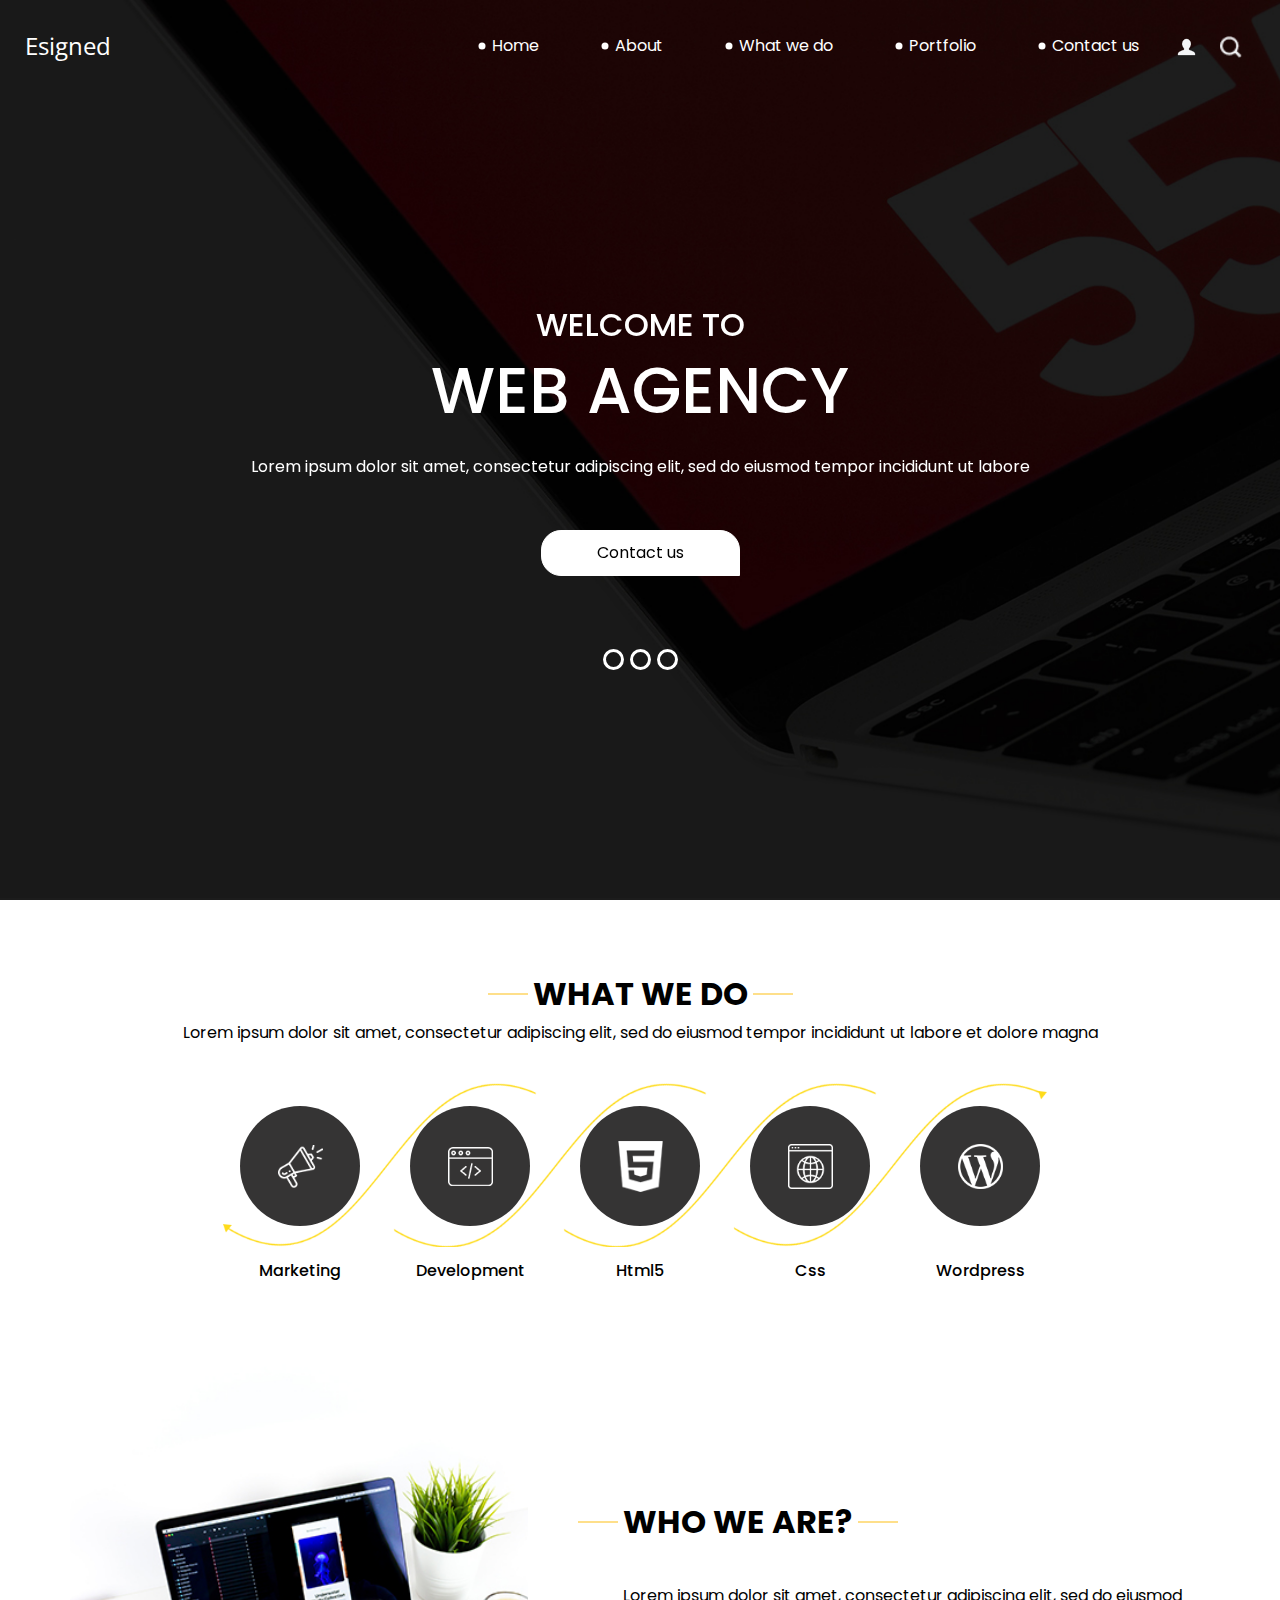
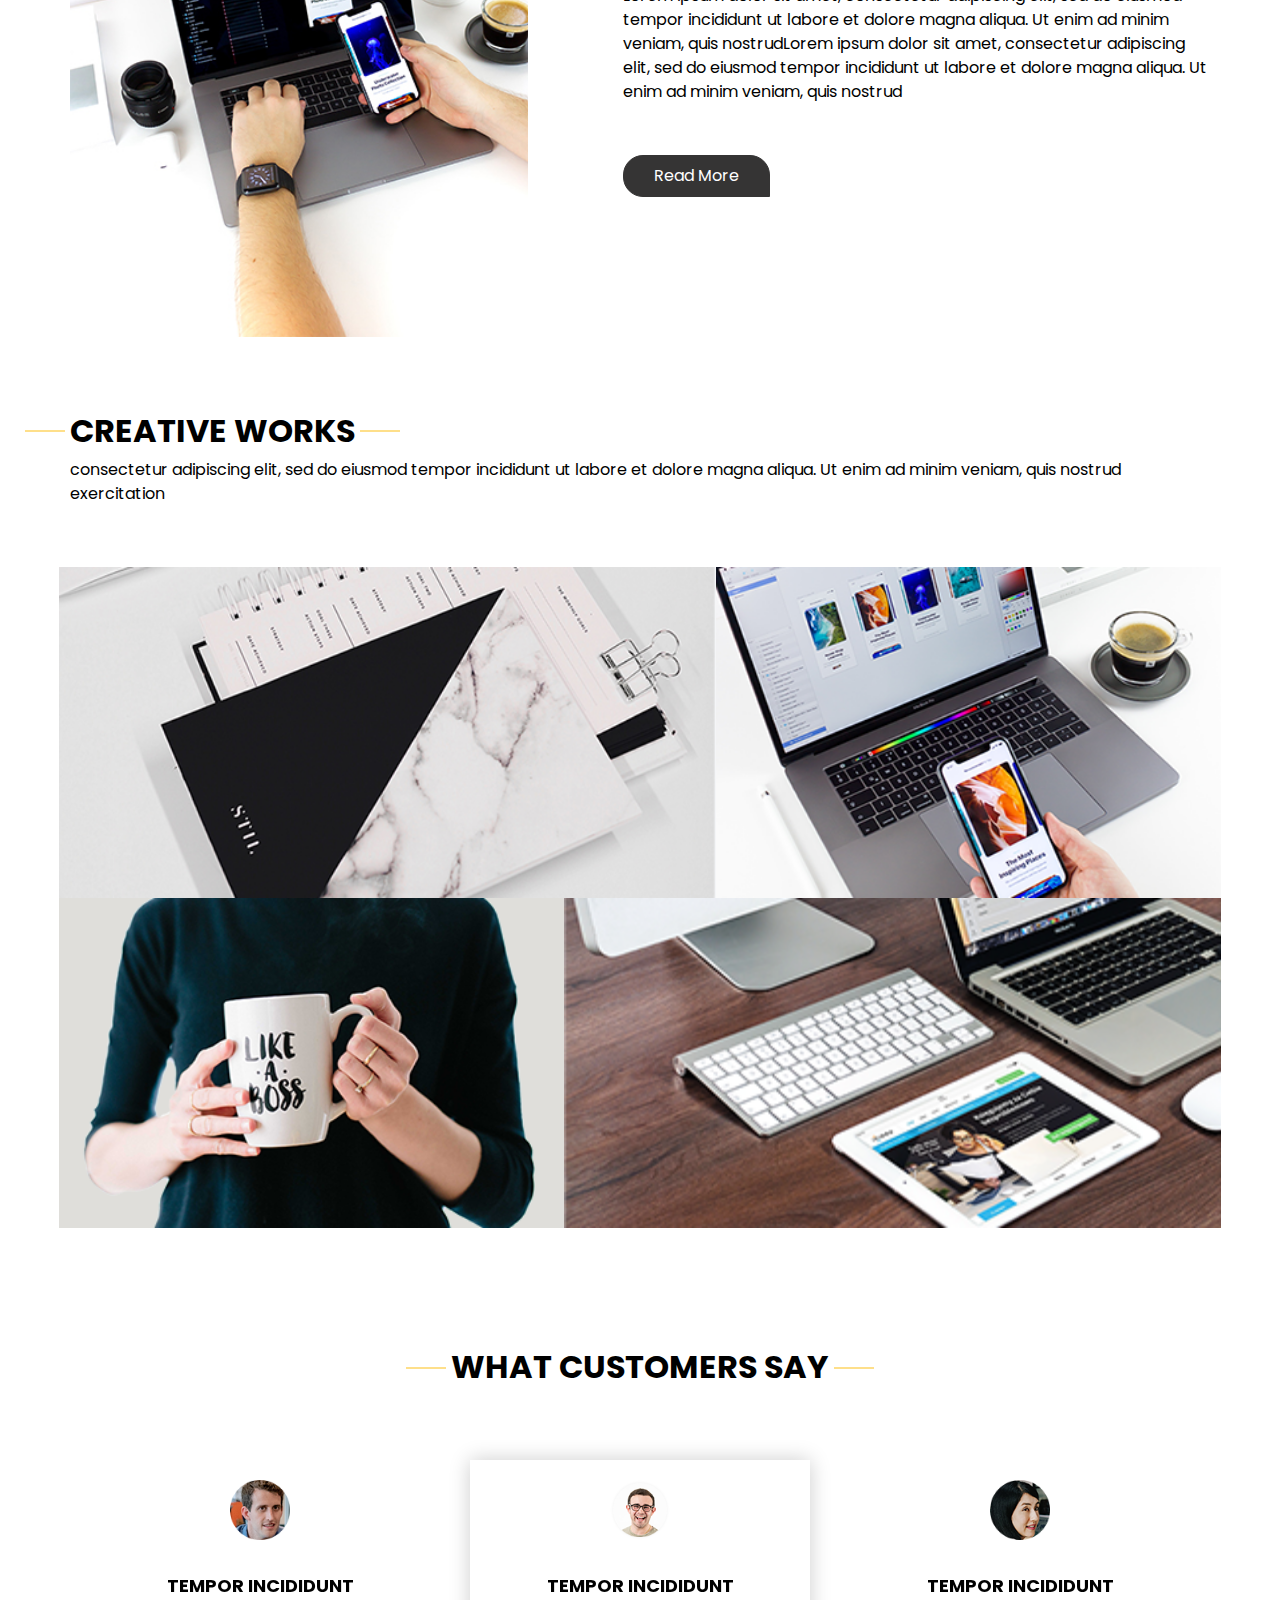
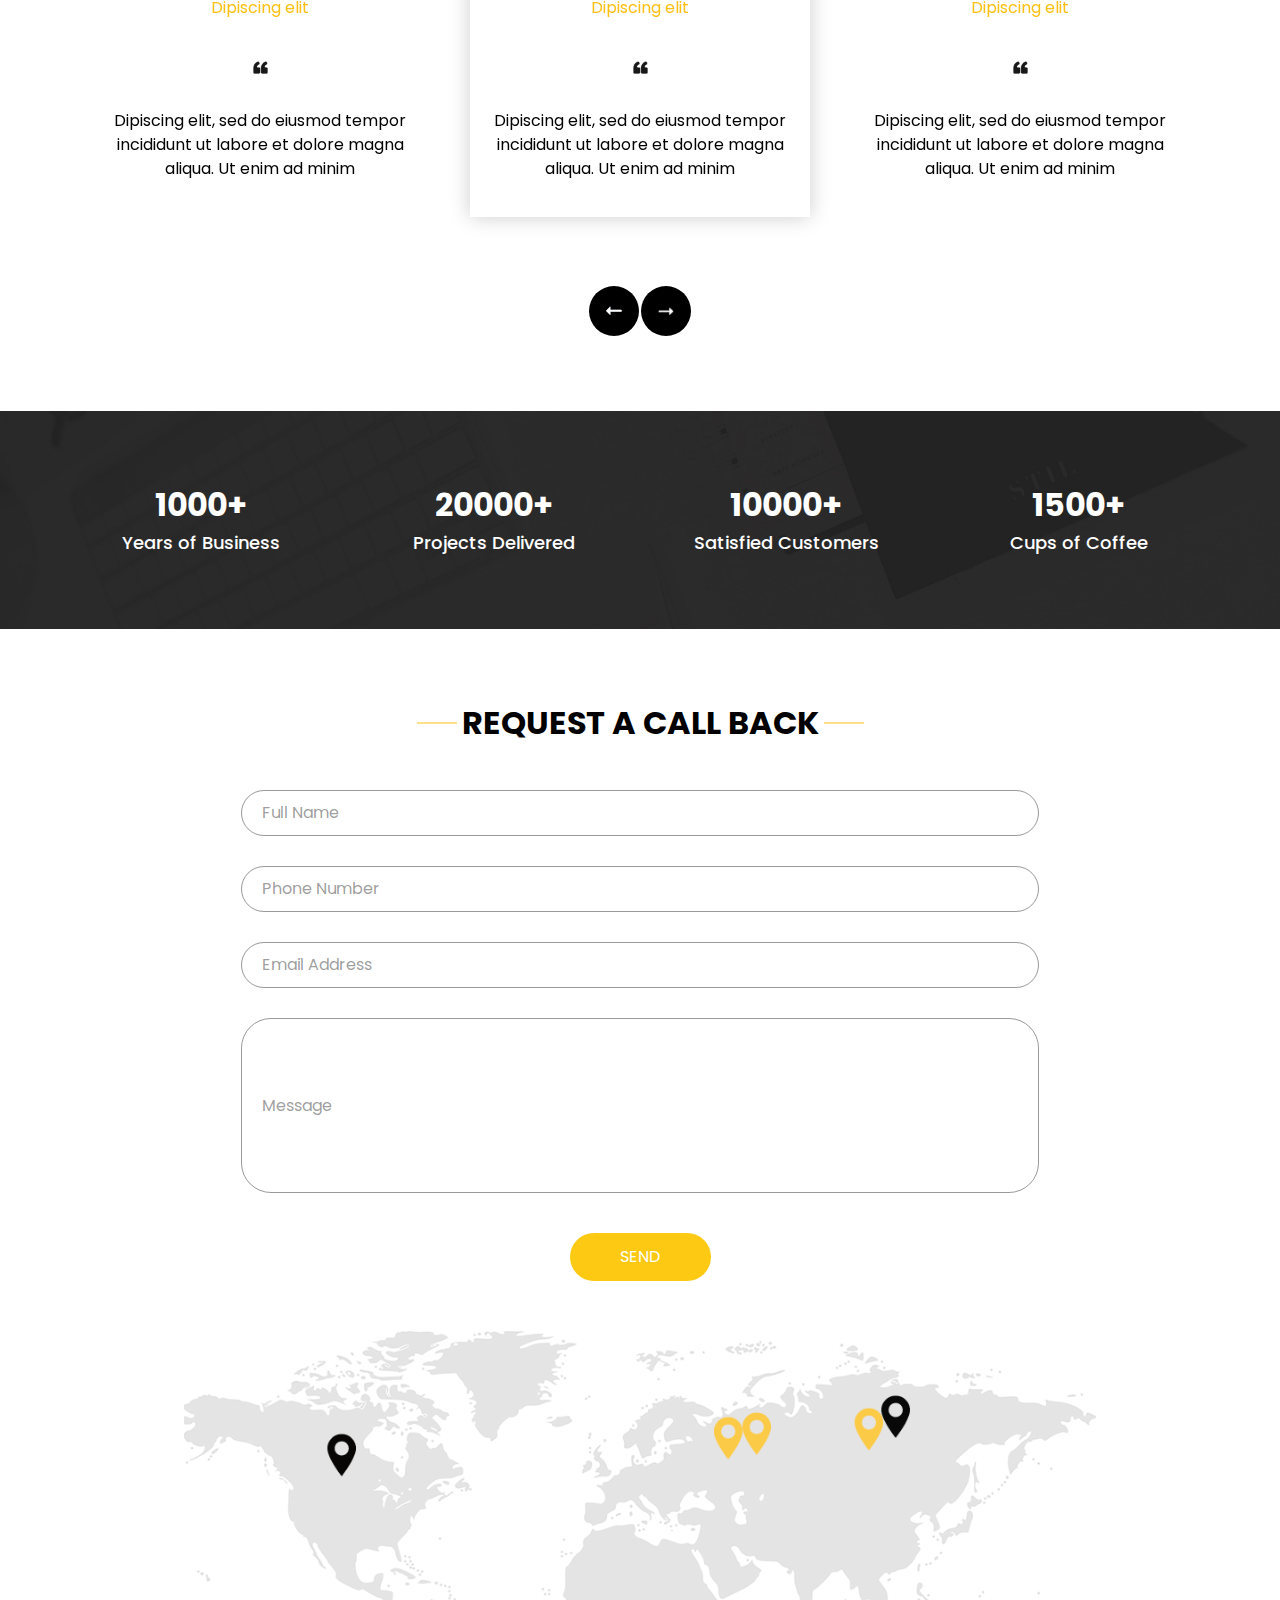
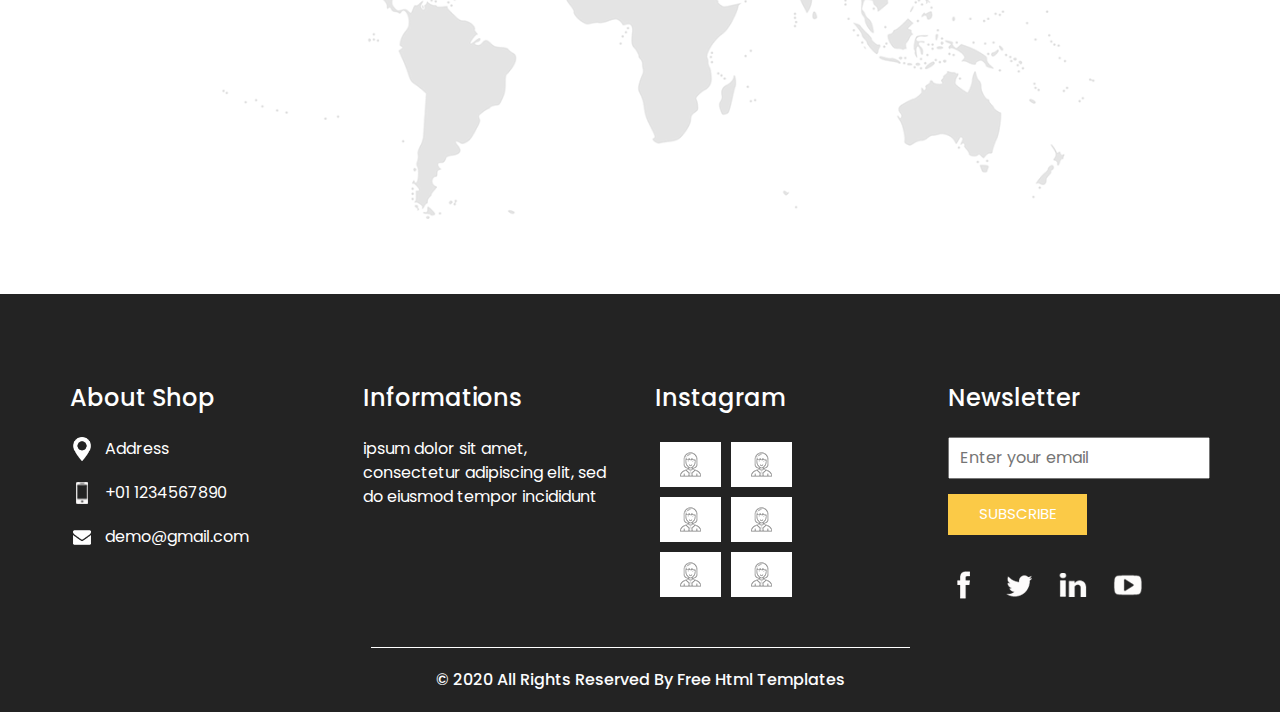
==== index.html @ 04c12131 "Angelo" ====
<!DOCTYPE html>
<html>

<head>
  <!-- Basic -->
  <meta charset="utf-8" />
  <meta http-equiv="X-UA-Compatible" content="IE=edge" />
  <!-- Mobile Metas -->
  <meta name="viewport" content="width=device-width, initial-scale=1, shrink-to-fit=no" />
  <!-- Site Metas -->
  <meta name="keywords" content="" />
  <meta name="description" content="" />
  <meta name="author" content="" />

  <title>Esigned</title>

  <!-- slider stylesheet -->
  <!-- slider stylesheet -->
  <link rel="stylesheet" type="text/css" href="https://cdnjs.cloudflare.com/ajax/libs/OwlCarousel2/2.3.4/assets/owl.carousel.min.css" />

  <!-- bootstrap core css -->
  <link rel="stylesheet" type="text/css" href="css/bootstrap.css" />

  <!-- fonts style -->
  <link href="https://fonts.googleapis.com/css?family=Open+Sans:400,700|Poppins:400,700&display=swap" rel="stylesheet">
  <!-- Custom styles for this template -->
  <link href="css/style.css" rel="stylesheet" />
  <!-- responsive style -->
  <link href="css/responsive.css" rel="stylesheet" />
</head>

<body>
  <div class="hero_area">
    <!-- header section strats -->
    <header class="header_section">
      <div class="container-fluid">
        <nav class="navbar navbar-expand-lg custom_nav-container pt-3">
          <a class="navbar-brand" href="index.html">
            <span>
              Esigned
            </span>
          </a>
          <button class="navbar-toggler" type="button" data-toggle="collapse" data-target="#navbarSupportedContent" aria-controls="navbarSupportedContent" aria-expanded="false" aria-label="Toggle navigation">
            <span class="navbar-toggler-icon"></span>
          </button>

          <div class="collapse navbar-collapse" id="navbarSupportedContent">
            <div class="d-flex ml-auto flex-column flex-lg-row align-items-center">
              <ul class="navbar-nav  ">
                <li class="nav-item active">
                  <a class="nav-link" href="index.html">Home <span class="sr-only">(current)</span></a>
                </li>
                <li class="nav-item">
                  <a class="nav-link" href="about.html"> About </a>
                </li>
                <li class="nav-item">
                  <a class="nav-link" href="do.html"> What we do </a>
                </li>
                <li class="nav-item">
                  <a class="nav-link" href="portfolio.html"> Portfolio </a>
                </li>
                <li class="nav-item">
                  <a class="nav-link" href="contact.html">Contact us</a>
                </li>
              </ul>
              <div class="user_option">
                <a href="">
                  <img src="images/user.png" alt="">
                </a>
                <form class="form-inline my-2 my-lg-0 ml-0 ml-lg-4 mb-3 mb-lg-0">
                  <button class="btn  my-2 my-sm-0 nav_search-btn" type="submit"></button>
                </form>
              </div>
            </div>
          </div>
        </nav>
      </div>
    </header>
    <!-- end header section -->
    <!-- slider section -->
    <section class=" slider_section position-relative">
      <div class="container">
        <div id="carouselExampleIndicators" class="carousel slide" data-ride="carousel">
          <ol class="carousel-indicators">
            <li data-target="#carouselExampleIndicators" data-slide-to="0" class="active"></li>
            <li data-target="#carouselExampleIndicators" data-slide-to="1"></li>
            <li data-target="#carouselExampleIndicators" data-slide-to="2"></li>
          </ol>
          <div class="carousel-inner">
            <div class="carousel-item active">
              <div class="row">
                <div class="col">
                  <div class="detail-box">
                    <div>
                      <h2>
                        welcome to

                      </h2>
                      <h1>
                        web agency
                      </h1>
                      <p>
                        Lorem ipsum dolor sit amet, consectetur adipiscing elit, sed do eiusmod tempor incididunt ut
                        labore
                      </p>
                      <div class="">
                        <a href="">
                          Contact us
                        </a>
                      </div>
                    </div>
                  </div>
                </div>
              </div>
            </div>
            <div class="carousel-item">
              <div class="row">
                <div class="col">
                  <div class="detail-box">
                    <div>
                      <h2>
                        welcome to

                      </h2>
                      <h1>
                        web agency
                      </h1>
                      <p>
                        Lorem ipsum dolor sit amet, consectetur adipiscing elit, sed do eiusmod tempor incididunt ut
                        labore
                      </p>
                      <div class="">
                        <a href="">
                          Contact us
                        </a>
                      </div>
                    </div>
                  </div>
                </div>
              </div>
            </div>
            <div class="carousel-item">
              <div class="row">
                <div class="col">
                  <div class="detail-box">
                    <div>
                      <h2>
                        welcome to

                      </h2>
                      <h1>
                        web agency
                      </h1>
                      <p>
                        Lorem ipsum dolor sit amet, consectetur adipiscing elit, sed do eiusmod tempor incididunt ut
                        labore
                      </p>
                      <div class="">
                        <a href="">
                          Contact us
                        </a>
                      </div>
                    </div>
                  </div>
                </div>
              </div>
            </div>
          </div>
        </div>

      </div>
    </section>
    <!-- end slider section -->
  </div>

  <!-- do section -->

  <section class="do_section layout_padding">
    <div class="container">
      <div class="heading_container">
        <h2>
          What we do
        </h2>
        <p>
          Lorem ipsum dolor sit amet, consectetur adipiscing elit, sed do eiusmod tempor incididunt ut labore et dolore
          magna
        </p>
      </div>
      <div class="do_container">
        <div class="box arrow-start arrow_bg">
          <div class="img-box">
            <img src="images/d-1.png" alt="">
          </div>
          <div class="detail-box">
            <h6>
              Marketing
            </h6>
          </div>
        </div>
        <div class="box arrow-middle arrow_bg">
          <div class="img-box">
            <img src="images/d-2.png" alt="">
          </div>
          <div class="detail-box">
            <h6>
              Development
            </h6>
          </div>
        </div>
        <div class="box arrow-middle arrow_bg">
          <div class="img-box">
            <img src="images/d-3.png" alt="">
          </div>
          <div class="detail-box">
            <h6>
              Html5
            </h6>
          </div>
        </div>
        <div class="box arrow-end arrow_bg">
          <div class="img-box">
            <img src="images/d-4.png" alt="">
          </div>
          <div class="detail-box">
            <h6>
              Css
            </h6>
          </div>
        </div>
        <div class="box ">
          <div class="img-box">
            <img src="images/d-5.png" alt="">
          </div>
          <div class="detail-box">
            <h6>
              Wordpress
            </h6>
          </div>
        </div>
      </div>
    </div>
  </section>

  <!-- end do section -->

  <!-- who section -->

  <section class="who_section ">
    <div class="container">
      <div class="row">
        <div class="col-md-5">
          <div class="img-box">
            <img src="images/who-img.jpg" alt="">
          </div>
        </div>
        <div class="col-md-7">
          <div class="detail-box">
            <div class="heading_container">
              <h2>
                WHO WE ARE?
              </h2>
            </div>
            <p>
              Lorem ipsum dolor sit amet, consectetur adipiscing elit, sed do eiusmod tempor incididunt ut labore et
              dolore magna aliqua. Ut enim ad minim veniam, quis nostrudLorem ipsum dolor sit amet, consectetur
              adipiscing elit, sed do eiusmod tempor incididunt ut labore et dolore magna aliqua. Ut enim ad minim
              veniam, quis nostrud
            </p>
            <div>
              <a href="">
                Read More
              </a>
            </div>
          </div>
        </div>
      </div>
    </div>
  </section>

  <!-- end who section -->


  <!-- work section -->
  <section class="work_section layout_padding">
    <div class="container">
      <div class="heading_container">
        <h2>
          CREATIVE WORKS
        </h2>
        <p>
          consectetur adipiscing elit, sed do eiusmod tempor incididunt ut labore et dolore magna aliqua. Ut enim ad
          minim veniam, quis nostrud exercitation
        </p>
      </div>
      <div class="work_container layout_padding2">
        <div class="box b-1">
          <img src="images/w-1.png" alt="">
        </div>
        <div class="box b-2">
          <img src="images/w-2.png" alt="">

        </div>
        <div class="box b-3">
          <img src="images/w-3.png" alt="">

        </div>
        <div class="box b-4">
          <img src="images/w-4.png" alt="">

        </div>
      </div>
    </div>
  </section>

  <!-- end work section -->

  <!-- client section -->
  <section class="client_section">
    <div class="container">
      <div class="heading_container">
        <h2>
          WHAT CUSTOMERS SAY
        </h2>
      </div>
      <div class="carousel-wrap ">
        <div class="owl-carousel">
          <div class="item">
            <div class="box">
              <div class="img-box">
                <img src="images/c-1.png" alt="">
              </div>
              <div class="detail-box">
                <h5>
                  Tempor incididunt <br>
                  <span>
                    Dipiscing elit
                  </span>
                </h5>
                <img src="images/quote.png" alt="">
                <p>
                  Dipiscing elit, sed do eiusmod tempor incididunt ut labore et dolore magna aliqua. Ut enim ad minim
                </p>
              </div>
            </div>
          </div>
          <div class="item">
            <div class="box">
              <div class="img-box">
                <img src="images/c-2.png" alt="">
              </div>
              <div class="detail-box">
                <h5>
                  Tempor incididunt <br>
                  <span>
                    Dipiscing elit
                  </span>
                </h5>
                <img src="images/quote.png" alt="">
                <p>
                  Dipiscing elit, sed do eiusmod tempor incididunt ut labore et dolore magna aliqua. Ut enim ad minim
                </p>
              </div>
            </div>
          </div>
          <div class="item">
            <div class="box">
              <div class="img-box">
                <img src="images/c-3.png" alt="">
              </div>
              <div class="detail-box">
                <h5>
                  Tempor incididunt <br>
                  <span>
                    Dipiscing elit
                  </span>
                </h5>
                <img src="images/quote.png" alt="">
                <p>
                  Dipiscing elit, sed do eiusmod tempor incididunt ut labore et dolore magna aliqua. Ut enim ad minim
                </p>
              </div>
            </div>
          </div>
        </div>
      </div>
    </div>
  </section>

  <!-- end client section -->

  <!-- target section -->
  <section class="target_section layout_padding2">
    <div class="container">
      <div class="row">
        <div class="col-md-3 col-sm-6">
          <div class="detail-box">
            <h2>
              1000+
            </h2>
            <h5>
              Years of Business
            </h5>
          </div>
        </div>
        <div class="col-md-3 col-sm-6">
          <div class="detail-box">
            <h2>
              20000+
            </h2>
            <h5>
              Projects Delivered
            </h5>
          </div>
        </div>
        <div class="col-md-3 col-sm-6">
          <div class="detail-box">
            <h2>
              10000+
            </h2>
            <h5>
              Satisfied Customers
            </h5>
          </div>
        </div>
        <div class="col-md-3 col-sm-6">
          <div class="detail-box">
            <h2>
              1500+
            </h2>
            <h5>
              Cups of Coffee
            </h5>
          </div>
        </div>
      </div>
    </div>
  </section>

  <!-- end target section -->


  <!-- contact section -->

  <section class="contact_section layout_padding">
    <div class="container">

      <div class="heading_container">
        <h2>
          Request A Call Back
        </h2>
      </div>
      <div class="">
        <div class="">
          <div class="row">
            <div class="col-md-9 mx-auto">
              <div class="contact-form">
                <form action="">
                  <div>
                    <input type="text" placeholder="Full Name ">
                  </div>
                  <div>
                    <input type="text" placeholder="Phone Number">
                  </div>
                  <div>
                    <input type="email" placeholder="Email Address">
                  </div>
                  <div>
                    <input type="text" placeholder="Message" class="input_message">
                  </div>
                  <div class="d-flex justify-content-center">
                    <button type="submit" class="btn_on-hover">
                      Send
                    </button>
                  </div>
                </form>
              </div>
            </div>
          </div>
        </div>
      </div>
      <div class="map_img-box">
        <img src="images/map-img.png" alt="">
      </div>
    </div>
  </section>


  <!-- end contact section -->


  <!-- info section -->
  <section class="info_section ">
    <div class="container">
      <div class="row">
        <div class="col-md-3">
          <div class="info_contact">
            <h5>
              About Shop
            </h5>
            <div>
              <div class="img-box">
                <img src="images/location-white.png" width="18px" alt="">
              </div>
              <p>
                Address
              </p>
            </div>
            <div>
              <div class="img-box">
                <img src="images/telephone-white.png" width="12px" alt="">
              </div>
              <p>
                +01 1234567890
              </p>
            </div>
            <div>
              <div class="img-box">
                <img src="images/envelope-white.png" width="18px" alt="">
              </div>
              <p>
                demo@gmail.com
              </p>
            </div>
          </div>
        </div>
        <div class="col-md-3">
          <div class="info_info">
            <h5>
              Informations
            </h5>
            <p>
              ipsum dolor sit amet, consectetur adipiscing elit, sed do eiusmod tempor incididunt
            </p>
          </div>
        </div>

        <div class="col-md-3">
          <div class="info_insta">
            <h5>
              Instagram
            </h5>
            <div class="insta_container">
              <div>
                <a href="">
                  <div class="insta-box b-1">
                    <img src="images/insta.png" alt="">
                  </div>
                </a>
                <a href="">
                  <div class="insta-box b-2">
                    <img src="images/insta.png" alt="">
                  </div>
                </a>
              </div>

              <div>
                <a href="">
                  <div class="insta-box b-3">
                    <img src="images/insta.png" alt="">
                  </div>
                </a>
                <a href="">
                  <div class="insta-box b-4">
                    <img src="images/insta.png" alt="">
                  </div>
                </a>
              </div>
              <div>
                <a href="">
                  <div class="insta-box b-3">
                    <img src="images/insta.png" alt="">
                  </div>
                </a>
                <a href="">
                  <div class="insta-box b-4">
                    <img src="images/insta.png" alt="">
                  </div>
                </a>
              </div>
            </div>
          </div>
        </div>
        <div class="col-md-3">
          <div class="info_form ">
            <h5>
              Newsletter
            </h5>
            <form action="">
              <input type="email" placeholder="Enter your email">
              <button>
                Subscribe
              </button>
            </form>
            <div class="social_box">
              <a href="">
                <img src="images/fb.png" alt="">
              </a>
              <a href="">
                <img src="images/twitter.png" alt="">
              </a>
              <a href="">
                <img src="images/linkedin.png" alt="">
              </a>
              <a href="">
                <img src="images/youtube.png" alt="">
              </a>
            </div>
          </div>
        </div>
      </div>
    </div>
  </section>

  <!-- end info_section -->


  <!-- footer section -->
  <section class="container-fluid footer_section">
    <p>
      &copy; 2020 All Rights Reserved By
      <a href="https://html.design/">Free Html Templates</a>
    </p>
  </section>
  <!-- footer section -->

  <script type="text/javascript" src="js/jquery-3.4.1.min.js"></script>
  <script type="text/javascript" src="js/bootstrap.js"></script>
  <script type="text/javascript" src="https://cdnjs.cloudflare.com/ajax/libs/OwlCarousel2/2.3.4/owl.carousel.min.js">
  </script>
  <!-- owl carousel script 
    -->
  <script type="text/javascript">
    $(".owl-carousel").owlCarousel({
      loop: true,
      margin: 0,
      navText: [],
      center: true,
      autoplay: true,
      autoplayHoverPause: true,
      responsive: {
        0: {
          items: 1
        },
        1000: {
          items: 3
        }
      }
    });
  </script>
  <!-- end owl carousel script -->

</body>

</html>
---- css/style.css ----
body {
  font-family: "Poppins", sans-serif;
  color: #000000;
  background-color: #ffffff;
}

.layout_padding {
  padding: 75px 0;
}

.layout_padding2 {
  padding: 45px 0;
}

.layout_padding2-top {
  padding-top: 45px;
}

.layout_padding2-bottom {
  padding-bottom: 45px;
}

.layout_padding-top {
  padding-top: 75px;
}

.layout_padding-bottom {
  padding-bottom: 75px;
}

.heading_container {
  display: -webkit-box;
  display: -ms-flexbox;
  display: flex;
  -webkit-box-orient: vertical;
  -webkit-box-direction: normal;
      -ms-flex-direction: column;
          flex-direction: column;
  -webkit-box-align: start;
      -ms-flex-align: start;
          align-items: flex-start;
}

.heading_container h2 {
  font-weight: bold;
  text-transform: uppercase;
  position: relative;
}

.heading_container h2::before, .heading_container h2::after {
  content: "";
  position: absolute;
  top: 50%;
  width: 40px;
  height: 1px;
  background-color: #fec016;
}

.heading_container h2::before {
  left: -5px;
  -webkit-transform: translate(-100%, -50%);
          transform: translate(-100%, -50%);
}

.heading_container h2::after {
  right: -5px;
  -webkit-transform: translate(100%, -50%);
          transform: translate(100%, -50%);
}

/*header section*/
.hero_area {
  height: 100vh;
  background-color: #b5caee;
  background-image: url(../images/hero-bg.jpg);
  background-size: cover;
}

.sub_page .hero_area {
  height: auto;
}

.sub_page .who_section.layout_padding {
  padding-top: 0;
}

.hero_area.sub_pages {
  height: auto;
}

.header_section .container-fluid {
  padding-right: 25px;
  padding-left: 25px;
}

.header_section .nav_container {
  margin: 0 auto;
}

.custom_nav-container.navbar-expand-lg .navbar-nav .nav-link {
  margin: 10px 30px;
  color: #ffffff;
  text-align: center;
  position: relative;
}

.custom_nav-container.navbar-expand-lg .navbar-nav .nav-link::before {
  content: "";
  position: absolute;
  top: 50%;
  left: -2px;
  -webkit-transform: translate(-50%, -50%);
          transform: translate(-50%, -50%);
  width: 7px;
  height: 7px;
  border-radius: 100%;
  background-color: #ffffff;
}

a,
a:hover,
a:focus {
  text-decoration: none;
}

a:hover,
a:focus {
  color: initial;
}

.btn,
.btn:focus {
  outline: none !important;
  -webkit-box-shadow: none;
          box-shadow: none;
}

.user_option {
  display: -webkit-box;
  display: -ms-flexbox;
  display: flex;
  -webkit-box-align: center;
      -ms-flex-align: center;
          align-items: center;
}

.custom_nav-container .nav_search-btn {
  background-image: url(../images/search-icon.png);
  background-size: 22px;
  background-repeat: no-repeat;
  background-position-y: 7px;
  width: 35px;
  height: 35px;
  padding: 0;
  border: none;
}

.navbar-brand {
  display: -webkit-box;
  display: -ms-flexbox;
  display: flex;
  -webkit-box-align: center;
      -ms-flex-align: center;
          align-items: center;
  font-family: 'Open Sans', sans-serif;
}

.navbar-brand span {
  font-size: 24px;
  color: #ffffff;
}

.custom_nav-container {
  z-index: 99999;
  padding: 15px 0;
}

.custom_nav-container .navbar-toggler {
  outline: none;
}

.custom_nav-container .navbar-toggler .navbar-toggler-icon {
  background-image: url(../images/menu.png);
  background-size: 55px;
}

/*end header section*/
.slider_section {
  height: 90%;
  display: -webkit-box;
  display: -ms-flexbox;
  display: flex;
  -webkit-box-align: center;
      -ms-flex-align: center;
          align-items: center;
  color: #ffffff;
}

.slider_section .detail-box {
  text-align: center;
  margin-bottom: 110px;
}

.slider_section .detail-box h1 {
  font-size: 4rem;
  text-transform: uppercase;
}

.slider_section .detail-box h2 {
  text-transform: uppercase;
}

.slider_section .detail-box p {
  margin-top: 25px;
}

.slider_section .detail-box a {
  display: inline-block;
  padding: 10px 55px;
  background-color: #ffffff;
  border: 1px solid #ffffff;
  color: #000000;
  border-radius: 20px 20px 0 20px;
  margin-top: 35px;
}

.slider_section .detail-box a:hover {
  background-color: transparent;
  color: #ffffff;
}

.slider_section #carouselExampleIndicators {
  bottom: 0;
}

.slider_section #carouselExampleIndicators li {
  width: 15px;
  height: 15px;
  background-color: transparent;
  border: 3px solid #ffffff;
  border-radius: 100%;
  opacity: 1;
}

.do_section .heading_container {
  -webkit-box-align: center;
      -ms-flex-align: center;
          align-items: center;
  text-align: center;
}

.do_section .do_container {
  display: -webkit-box;
  display: -ms-flexbox;
  display: flex;
  -ms-flex-wrap: wrap;
      flex-wrap: wrap;
  -webkit-box-pack: center;
      -ms-flex-pack: center;
          justify-content: center;
  padding-top: 10px;
}

.do_section .do_container .box {
  text-align: center;
  position: relative;
  z-index: 5;
  margin: 35px 25px 0 25px;
}

.do_section .do_container .box .img-box {
  width: 120px;
  height: 120px;
  display: -webkit-box;
  display: -ms-flexbox;
  display: flex;
  -webkit-box-pack: center;
      -ms-flex-pack: center;
          justify-content: center;
  -webkit-box-align: center;
      -ms-flex-align: center;
          align-items: center;
  background-color: #353434;
  border-radius: 100%;
}

.do_section .do_container .box .img-box img {
  width: 45px;
}

.do_section .do_container .box .detail-box {
  margin-top: 35px;
}

.do_section .do_container .box:hover .img-box {
  background-color: #fec016;
}

.do_section .do_container .arrow_bg::before {
  content: "";
  position: absolute;
  top: -23px;
  left: -17px;
  width: 262%;
  height: 90%;
  z-index: 3;
  background-size: cover;
}

.do_section .do_container .arrow-start::before {
  background-image: url(../images/arrow-start.png);
}

.do_section .do_container .arrow-middle::before {
  background-image: url(../images/arrow-middle.png);
}

.do_section .do_container .arrow-end::before {
  background-image: url(../images/arrow-end.png);
}

.who_section .row {
  -webkit-box-align: center;
      -ms-flex-align: center;
          align-items: center;
}

.who_section .img-box img {
  width: 100%;
}

.who_section .detail-box {
  margin-left: 65px;
}

.who_section .detail-box p {
  margin-top: 35px;
}

.who_section .detail-box a {
  display: inline-block;
  padding: 8px 30px;
  background-color: #353434;
  border: 1px solid #353434;
  color: #ffffff;
  border-radius: 20px 20px 0 20px;
  margin-top: 35px;
}

.who_section .detail-box a:hover {
  background-color: transparent;
  color: #353434;
}

.work_section .work_container {
  display: -webkit-box;
  display: -ms-flexbox;
  display: flex;
  -ms-flex-wrap: wrap;
      flex-wrap: wrap;
  margin: 0 -1%;
}

.work_section .work_container .box {
  min-width: 300px;
  display: -webkit-box;
  display: -ms-flexbox;
  display: flex;
  -webkit-box-align: stretch;
      -ms-flex-align: stretch;
          align-items: stretch;
}

.work_section .work_container .box img {
  width: 100%;
}

.work_section .work_container .box.b-2, .work_section .work_container .box.b-3 {
  width: 43.5%;
}

.work_section .work_container .box.b-1, .work_section .work_container .box.b-4 {
  width: 56.5%;
}

.client_section {
  padding-bottom: 150px;
}

.client_section .heading_container {
  -webkit-box-align: center;
      -ms-flex-align: center;
          align-items: center;
  margin-bottom: 45px;
}

.client_section .box {
  padding: 20px;
  display: -webkit-box;
  display: -ms-flexbox;
  display: flex;
  -webkit-box-orient: vertical;
  -webkit-box-direction: normal;
      -ms-flex-direction: column;
          flex-direction: column;
  -webkit-box-align: center;
      -ms-flex-align: center;
          align-items: center;
  text-align: center;
  margin: 20px;
}

.client_section .box .img-box {
  width: 60px;
}

.client_section .box .img-box img {
  width: 100%;
}

.client_section .box .detail-box {
  margin-top: 35px;
  display: -webkit-box;
  display: -ms-flexbox;
  display: flex;
  -webkit-box-orient: vertical;
  -webkit-box-direction: normal;
      -ms-flex-direction: column;
          flex-direction: column;
  -webkit-box-align: center;
      -ms-flex-align: center;
          align-items: center;
}

.client_section .box .detail-box h5 {
  text-transform: uppercase;
  font-weight: bold;
  font-size: 18px;
}

.client_section .box .detail-box h5 span {
  text-transform: none;
  font-size: 16px;
  font-weight: normal;
  color: #fec016;
}

.client_section .box .detail-box img {
  width: 15px;
  margin: 35px 0;
}

.client_section .carousel-wrap {
  margin: 0 auto;
  padding: 0;
  position: relative;
}

.client_section .owl-nav > div {
  margin-top: -26px;
  position: absolute;
  top: 50%;
  color: #cdcbcd;
}

.client_section .owl-carousel .owl-nav .owl-prev,
.client_section .owl-carousel .owl-nav .owl-next {
  width: 50px;
  height: 50px;
  background-color: #000000;
  background-size: 16px;
  background-position: center;
  border-radius: 100%;
  background-repeat: no-repeat;
  position: absolute;
  bottom: -75px;
  outline: none;
}

.client_section .owl-carousel .owl-nav .owl-prev:hover,
.client_section .owl-carousel .owl-nav .owl-next:hover {
  background-color: rgba(0, 0, 0, 0.8);
}

.client_section .owl-carousel .owl-nav .owl-prev {
  background-image: url(../images/prev.png);
  left: 50%;
  -webkit-transform: translateX(-102%);
          transform: translateX(-102%);
}

.client_section .owl-carousel .owl-nav .owl-next {
  right: 50%;
  background-image: url(../images/next.png);
  -webkit-transform: translateX(102%);
          transform: translateX(102%);
}

.client_section .owl-carousel .owl-dots.disabled,
.client_section .owl-carousel .owl-nav.disabled {
  display: block;
}

.client_section .owl-item.active.center .box {
  -webkit-box-shadow: 0 0 20px 0 rgba(0, 0, 0, 0.2);
          box-shadow: 0 0 20px 0 rgba(0, 0, 0, 0.2);
}

.target_section {
  background-image: url(../images/target-bg.jpg);
  background-size: cover;
  color: #ffffff;
  text-align: center;
}

.target_section .detail-box {
  margin: 30px 0;
}

.target_section h2 {
  font-weight: bold;
}

.target_section h5 {
  font-size: 18px;
  font-weight: 500;
}

/* contact section */
.contact_section .heading_container {
  -webkit-box-align: center;
      -ms-flex-align: center;
          align-items: center;
}

.contact_section .contact-form {
  padding: 25px;
  border-radius: 20px;
}

.contact_section .contact-form input {
  border: none;
  outline: none;
  background-color: transparent;
  width: 100%;
  margin: 15px 0;
  padding: 10px 20px;
  border: 1px solid rgba(0, 0, 0, 0.4);
  border-radius: 30px;
}

.contact_section .contact-form input.input_message {
  height: 175px;
}

.contact_section .contact-form input::-webkit-input-placeholder {
  color: rgba(0, 0, 0, 0.4);
}

.contact_section .contact-form input:-ms-input-placeholder {
  color: rgba(0, 0, 0, 0.4);
}

.contact_section .contact-form input::-ms-input-placeholder {
  color: rgba(0, 0, 0, 0.4);
}

.contact_section .contact-form input::placeholder {
  color: rgba(0, 0, 0, 0.4);
}

.contact_section .contact-form button {
  border: none;
  outline: none;
  padding: 12px 50px;
  text-transform: uppercase;
  margin-top: 25px;
  background-color: #fec913;
  color: #fff;
  border-radius: 30px;
}

.contact_section .map_img-box {
  width: 80%;
  margin: 25px auto 0 auto;
}

.contact_section .map_img-box img {
  width: 100%;
}

/* end contact section */
.info_section {
  background-color: #232323;
  color: #ffffff;
  padding: 90px 0 45px 0;
}

.info_section h5 {
  margin-bottom: 25px;
  font-size: 24px;
}

.info_section .info_insta .insta_container > div {
  display: -webkit-box;
  display: -ms-flexbox;
  display: flex;
}

.info_section .info_insta .insta_container img {
  width: 100%;
}

.info_section .info_insta .insta_container .insta-box {
  margin: 5px;
  display: -webkit-box;
  display: -ms-flexbox;
  display: flex;
  -webkit-box-align: stretch;
      -ms-flex-align: stretch;
          align-items: stretch;
  background-color: #ffffff;
  padding: 10px 20px;
}

.info_section .info_contact .img-box {
  width: 35px;
  display: -webkit-box;
  display: -ms-flexbox;
  display: flex;
  -webkit-box-pack: center;
      -ms-flex-pack: center;
          justify-content: center;
}

.info_section .info_contact p {
  margin: 0;
}

.info_section .info_contact > div {
  display: -webkit-box;
  display: -ms-flexbox;
  display: flex;
  -webkit-box-align: center;
      -ms-flex-align: center;
          align-items: center;
  margin: 20px 0;
}

.info_section .info_contact > div img {
  height: auto;
  margin-right: 12px;
}

.info_section .info_form form input {
  outline: none;
  width: 100%;
  padding: 7px 10px;
}

.info_section .info_form form button {
  display: inline-block;
  padding: 8px 30px;
  background-color: #fbca47;
  border: 1px solid #fbca47;
  color: #ffffff;
  margin-top: 15px;
  text-transform: uppercase;
  font-size: 15px;
}

.info_section .info_form form button:hover {
  background-color: transparent;
  color: #fbca47;
}

.info_section .info_form .social_box {
  margin-top: 35px;
  width: 100%;
  display: -webkit-box;
  display: -ms-flexbox;
  display: flex;
}

.info_section .info_form .social_box a {
  margin-right: 25px;
}

/* footer section*/
.footer_section {
  background-color: #232323;
  font-weight: 500;
  display: -webkit-box;
  display: -ms-flexbox;
  display: flex;
  -webkit-box-pack: center;
      -ms-flex-pack: center;
          justify-content: center;
}

.footer_section p {
  padding: 20px 65px;
  color: #fbfcfd;
  margin: 0 auto;
  text-align: center;
  border-top: 1px solid #ffffff;
}

.footer_section a {
  color: #fbfcfd;
}

/* end footer section*/
/*# sourceMappingURL=style.css.map */
---- css/responsive.css ----
@media (max-width: 1120px) {
    .hero_area {
        height: auto;
    }

    .slider_section {
        padding: 50px 0;
    }

}

@media (max-width: 992px) {
    .user_option {
        flex-direction: column;
    }

    .custom_nav-container .nav_search-btn {
        background-position: center;
        margin-top: 10px;
    }

    .user_option a {
        margin-bottom: 10px;
    }

    .custom_nav-container.navbar-expand-lg .navbar-nav .nav-link {
        padding: 0 5px;
    }
}

@media (max-width: 768px) {

    .info_section .col-md-3 {
        text-align: center;
    }

    .info_section .col-md-3:not(:nth-last-child(1)) {
        margin-bottom: 35px;
    }

    .who_section .detail-box {
        margin-left: 15px;
        margin-top: 35px;
    }

    .work_section .work_container .box.b-1,
    .work_section .work_container .box.b-2,
    .work_section .work_container .box.b-3,
    .work_section .work_container .box.b-4 {
        width: 100%;
    }

    .info_section .col-md-3>div {
        display: flex;
        flex-direction: column;
        align-items: center;
    }

    .info_section .info_form .social_box {
        justify-content: center;
    }

    .info_section .info_form .social_box a {
        margin: 0 10px;
    }

    .footer_section p {
        padding: 20px 30px;
    }
}

@media (max-width: 576px) {
    .slider_section .detail-box h1 {
        font-size: 3.5rem;
    }

    .do_section .do_container .arrow_bg::before {
        display: none;
    }
}

@media (max-width: 480px) {}

@media (max-width: 420px) {
    .slider_section .detail-box h2 {
        font-size: 1.5rem;
    }

    .slider_section .detail-box h1 {
        font-size: 3rem;
    }
}

@media (max-width: 360px) {}

@media (min-width: 1200px) {
    .container {
        max-width: 1170px;
    }
}
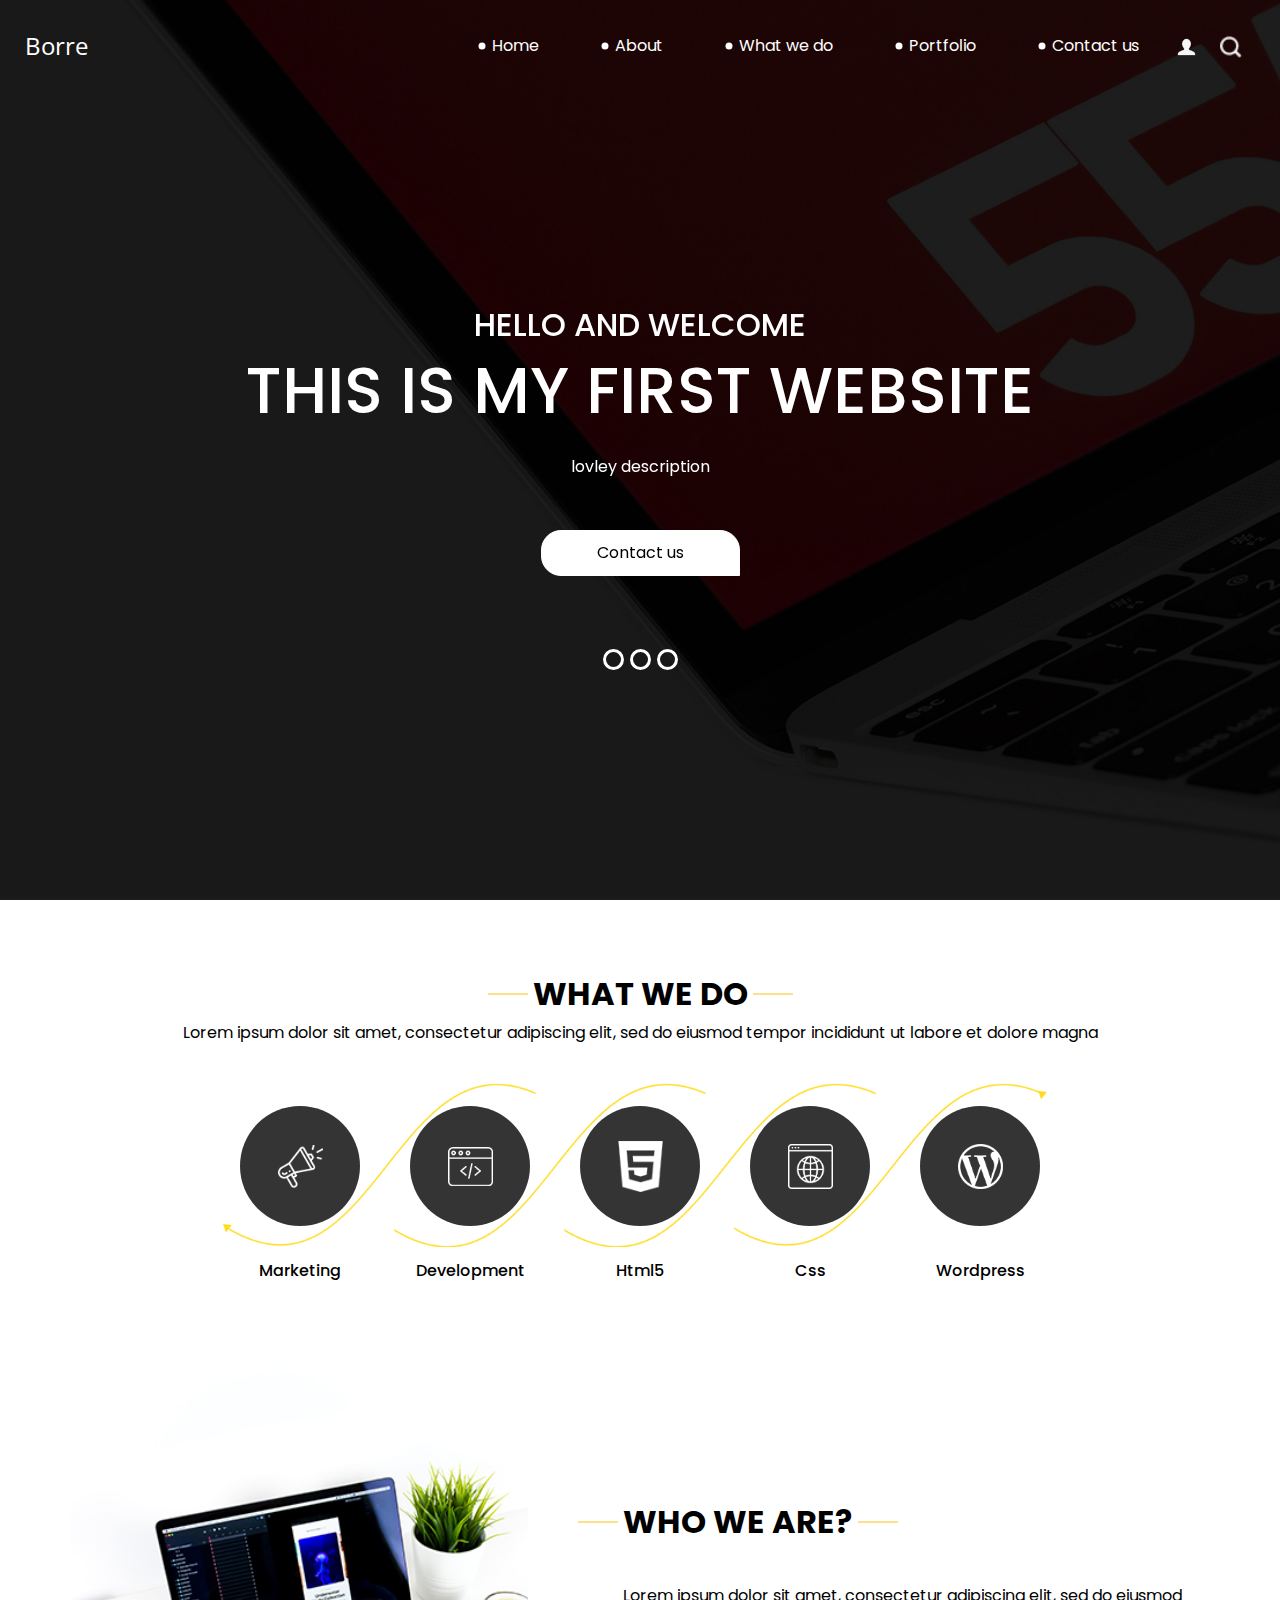
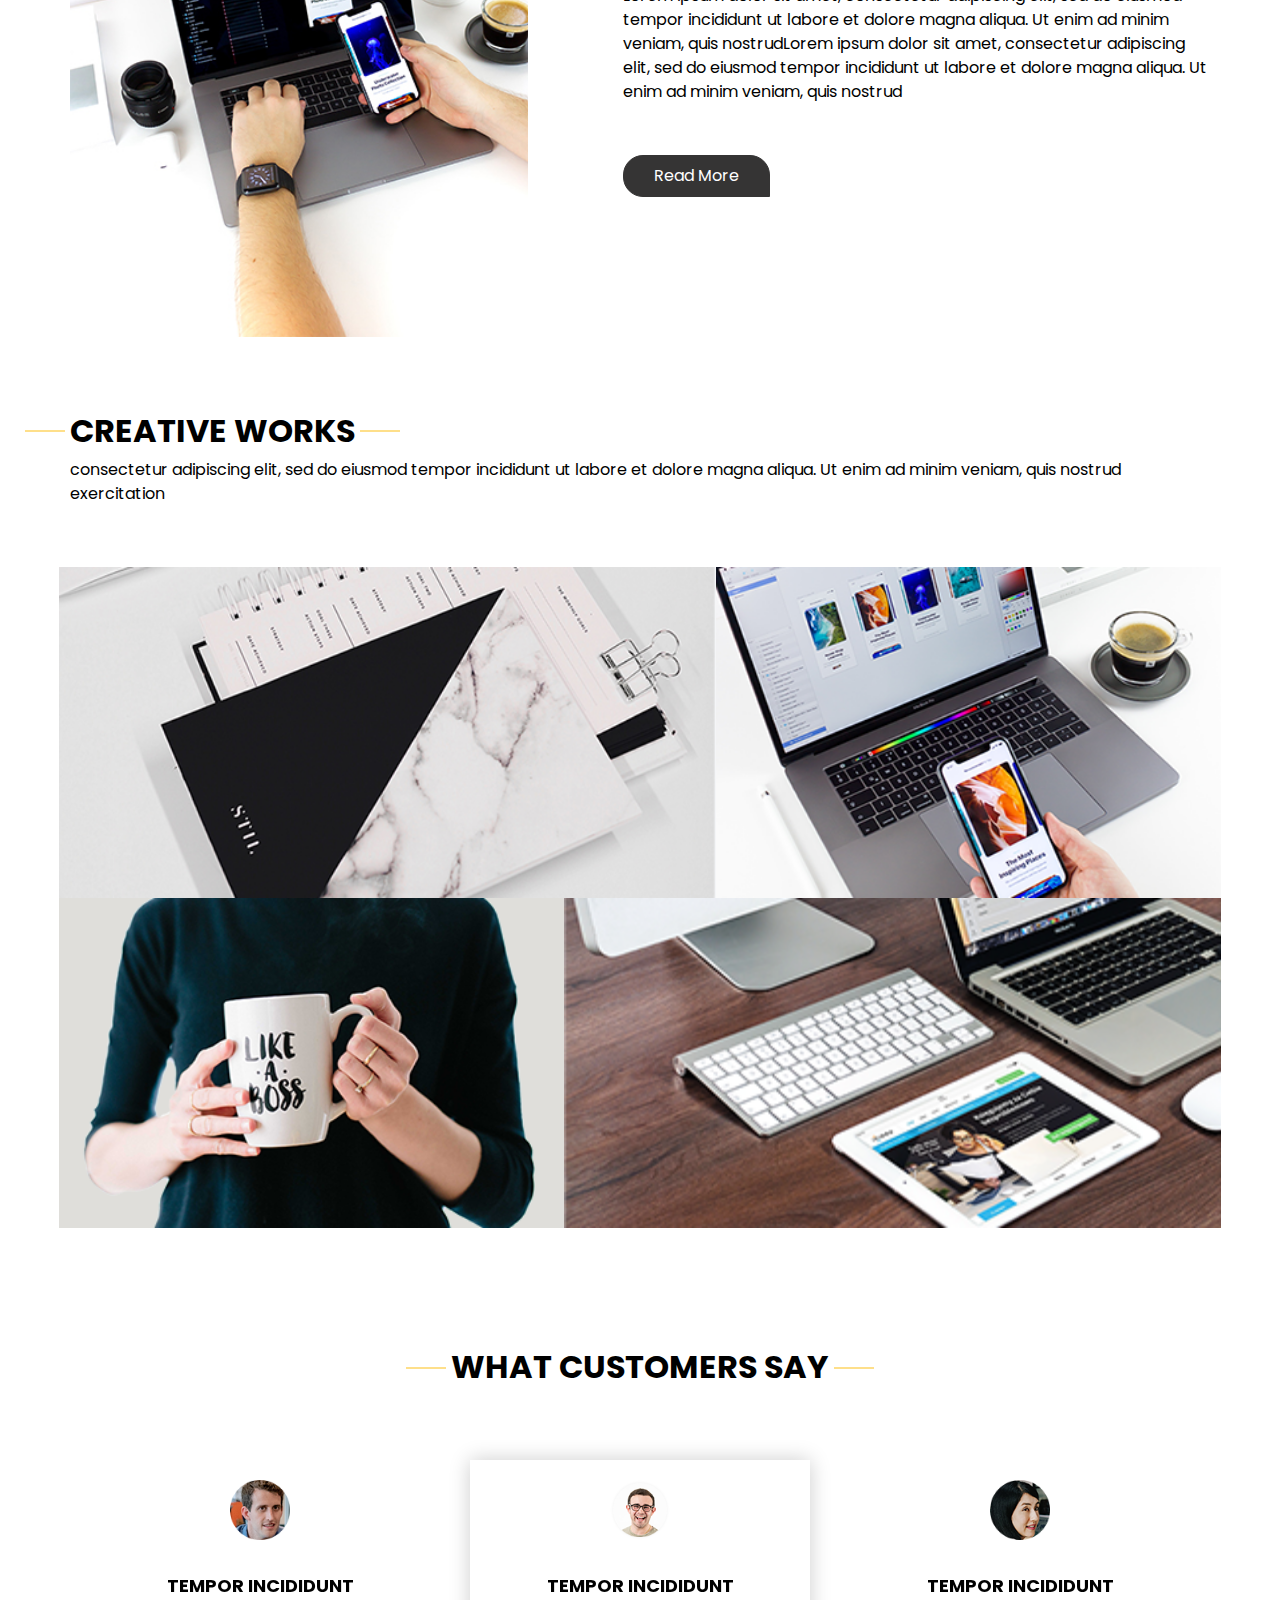
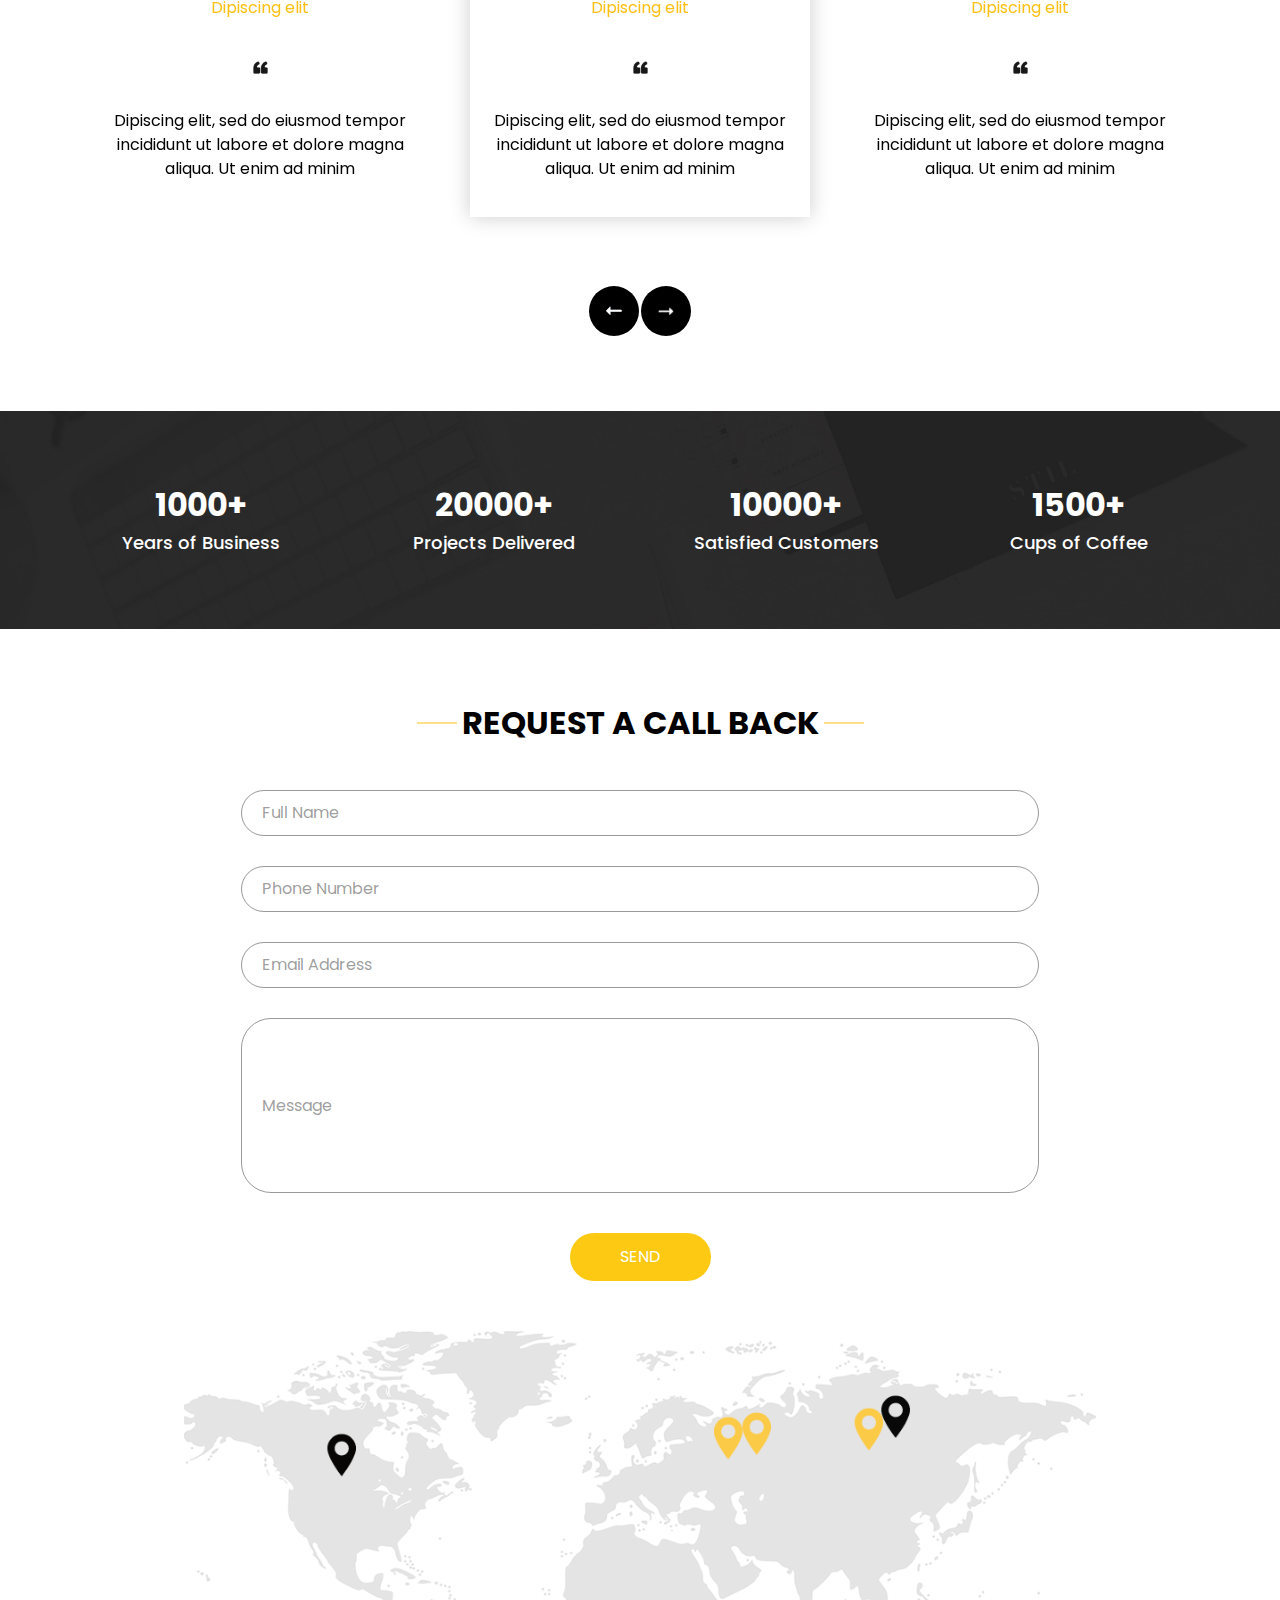
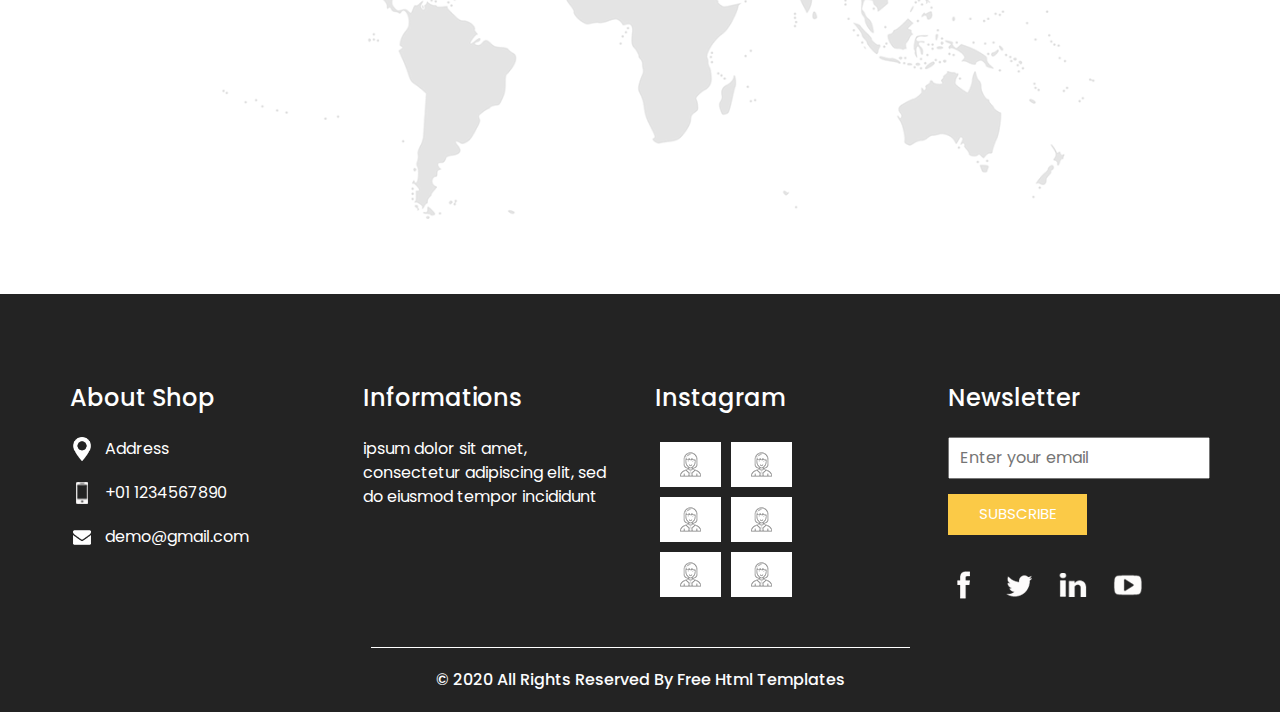
==== commit 1fd3e679: "Angelo" ====
--- a/index.html
+++ b/index.html
@@ -37,7 +37,7 @@
         <nav class="navbar navbar-expand-lg custom_nav-container pt-3">
           <a class="navbar-brand" href="index.html">
             <span>
-              Esigned
+              Borre
             </span>
           </a>
           <button class="navbar-toggler" type="button" data-toggle="collapse" data-target="#navbarSupportedContent" aria-controls="navbarSupportedContent" aria-expanded="false" aria-label="Toggle navigation">
@@ -93,15 +93,14 @@
                   <div class="detail-box">
                     <div>
                       <h2>
-                        welcome to
+                        Hello and Welcome
 
                       </h2>
                       <h1>
-                        web agency
+                        This is my first website
                       </h1>
                       <p>
-                        Lorem ipsum dolor sit amet, consectetur adipiscing elit, sed do eiusmod tempor incididunt ut
-                        labore
+                        lovley description
                       </p>
                       <div class="">
                         <a href="">
@@ -119,7 +118,7 @@
                   <div class="detail-box">
                     <div>
                       <h2>
-                        welcome to
+                        welcome to Us
 
                       </h2>
                       <h1>
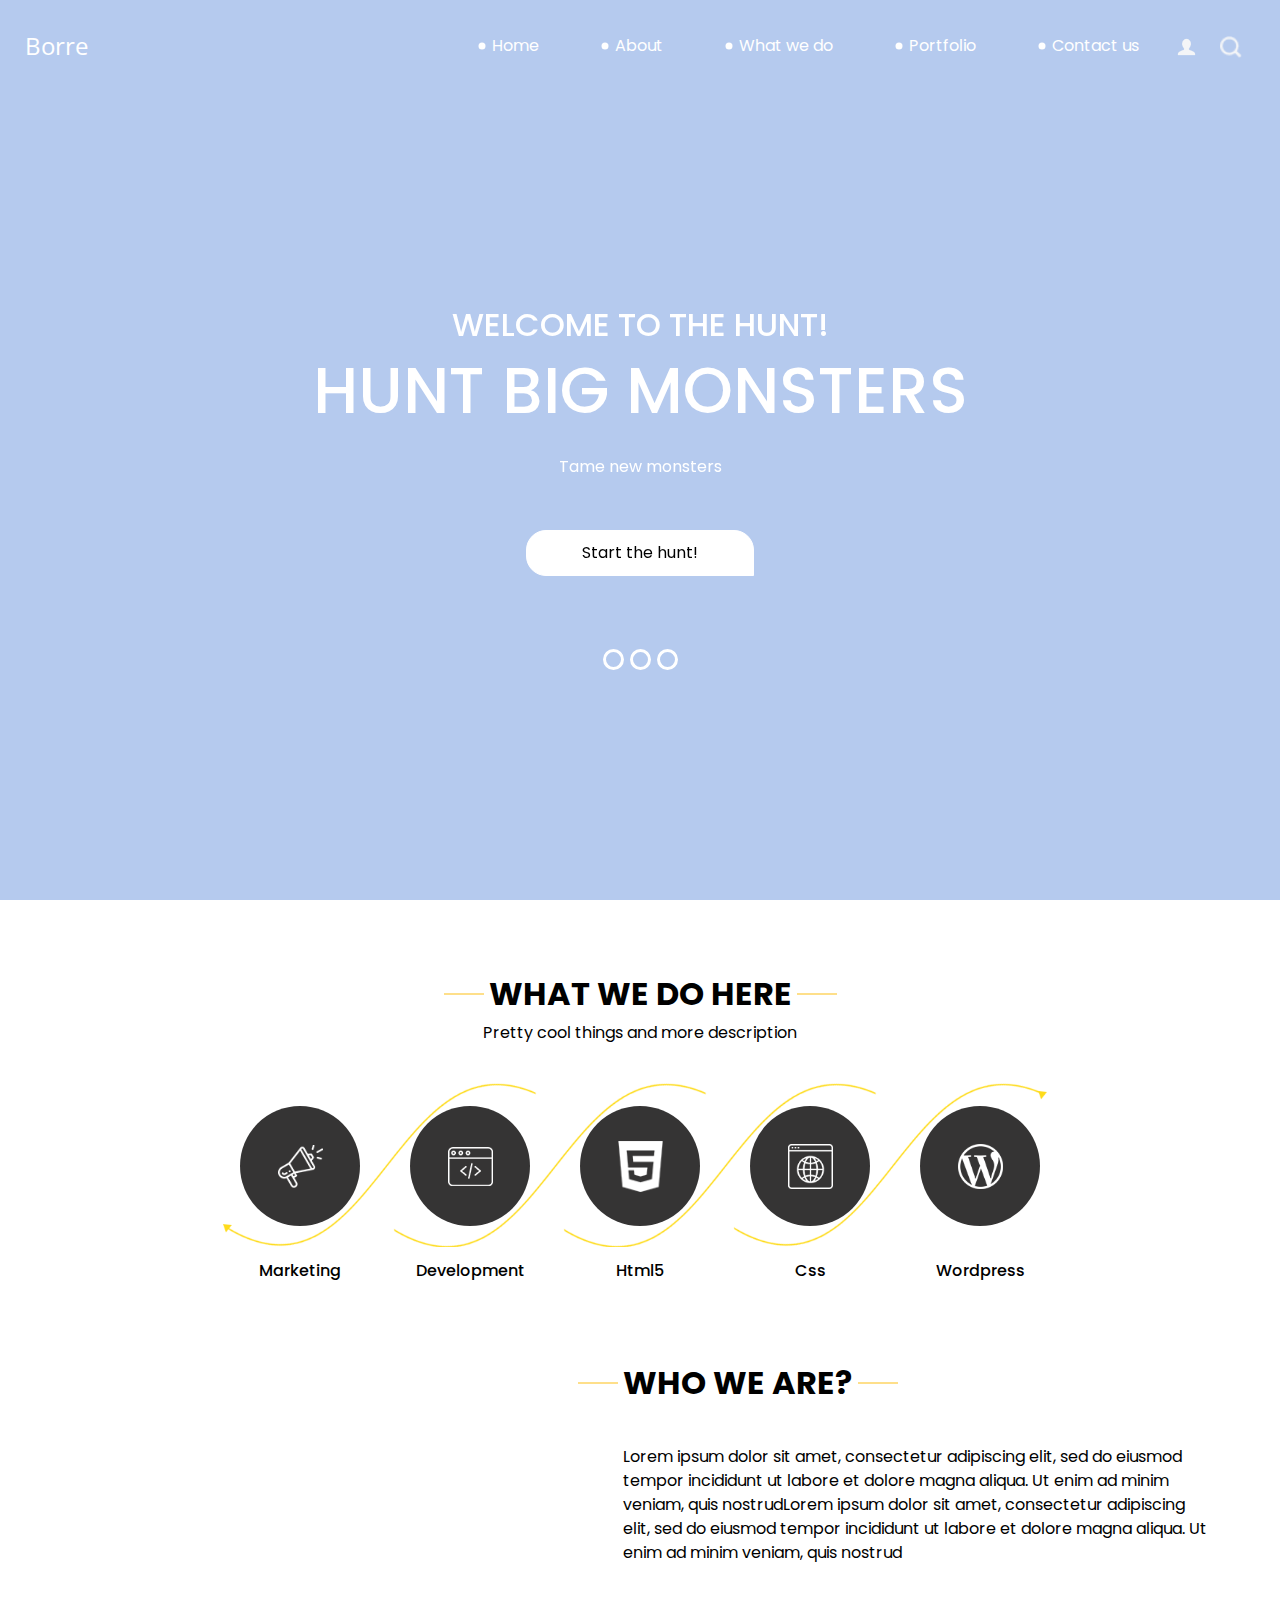
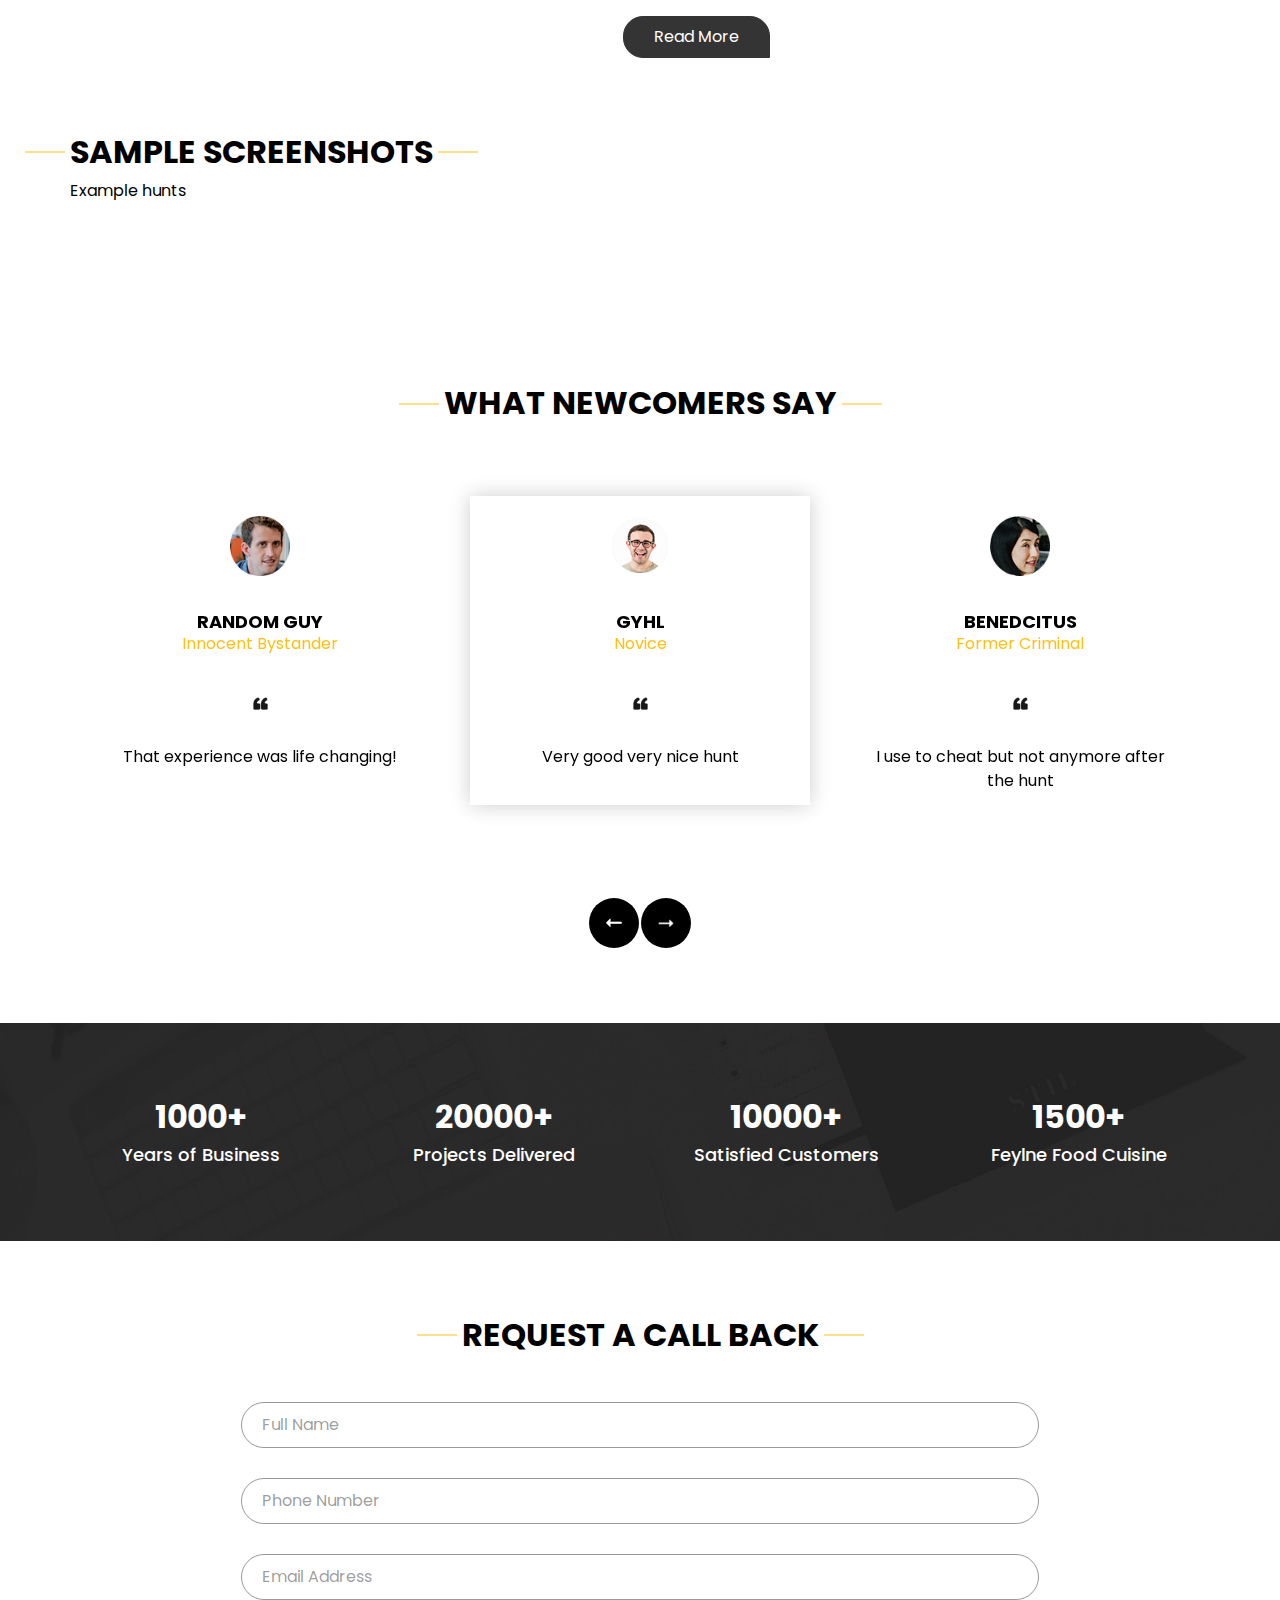
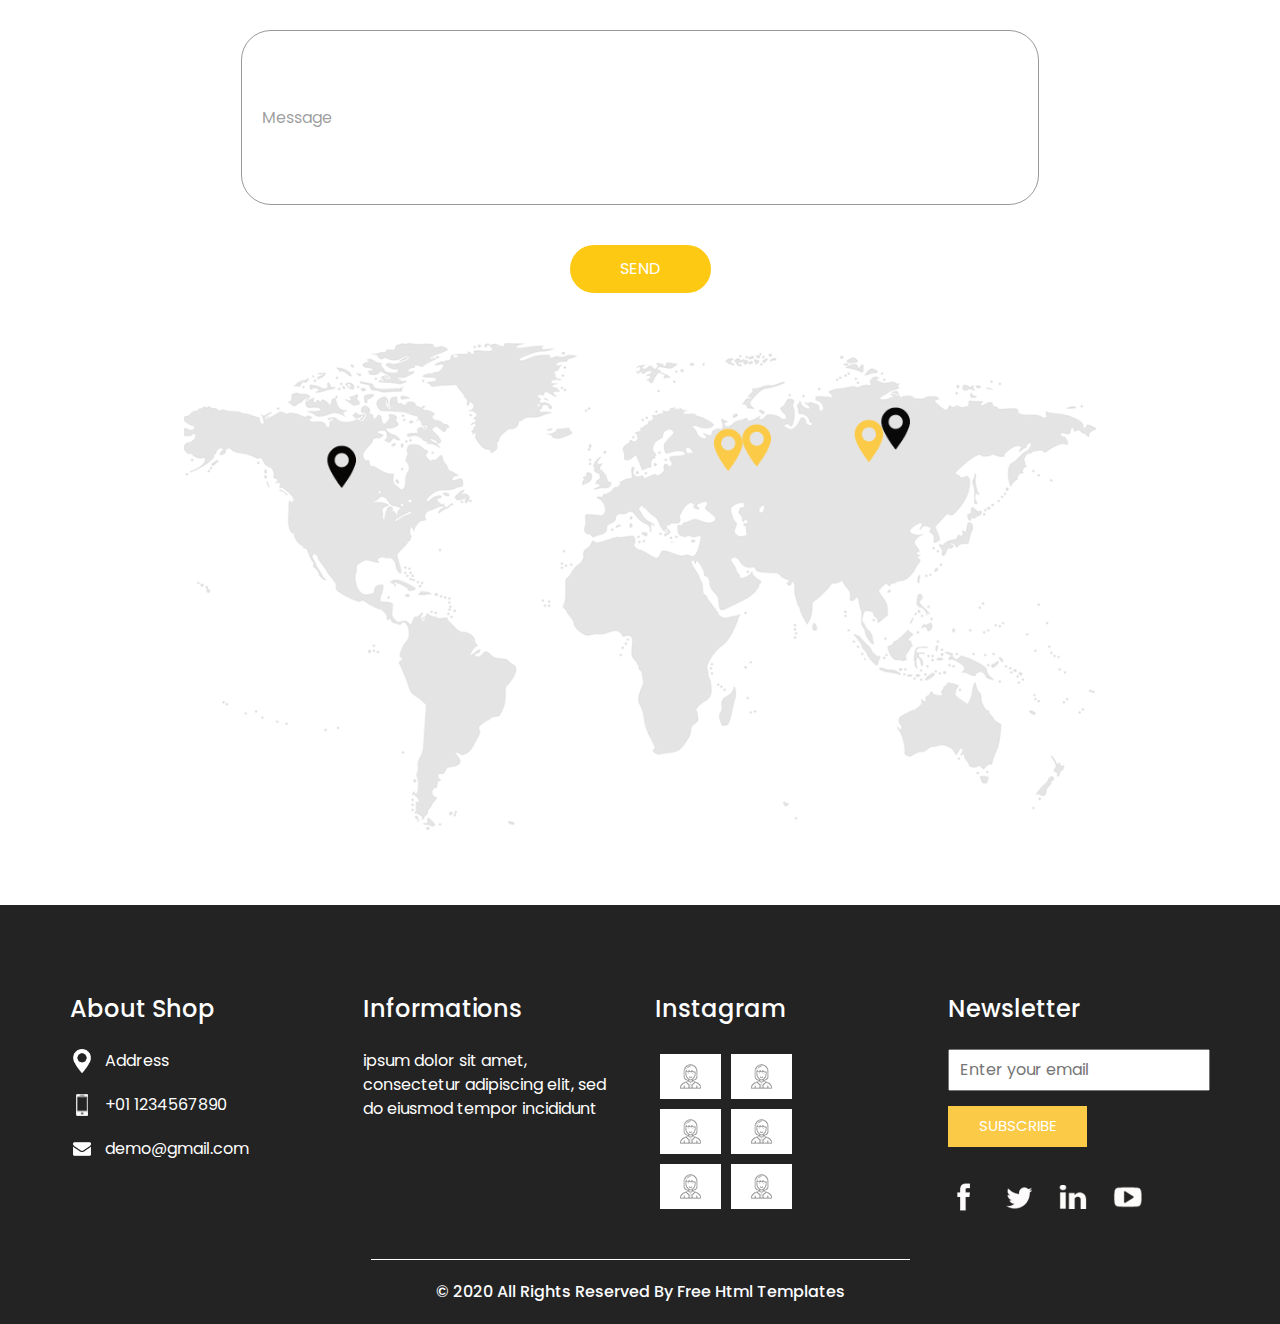
==== commit 018384c4: "Angelo" ====
--- a/index.html
+++ b/index.html
@@ -12,7 +12,7 @@
   <meta name="description" content="" />
   <meta name="author" content="" />
 
-  <title>Esigned</title>
+  <title>Welcome to the hunt</title>
 
   <!-- slider stylesheet -->
   <!-- slider stylesheet -->
@@ -93,18 +93,18 @@
                   <div class="detail-box">
                     <div>
                       <h2>
-                        Hello and Welcome
+                        Welcome to the hunt!
 
                       </h2>
                       <h1>
-                        This is my first website
+                        Hunt big monsters
                       </h1>
                       <p>
-                        lovley description
+                        Tame new monsters
                       </p>
                       <div class="">
                         <a href="">
-                          Contact us
+                          Start the hunt!
                         </a>
                       </div>
                     </div>
@@ -118,19 +118,18 @@
                   <div class="detail-box">
                     <div>
                       <h2>
-                        welcome to Us
+                        New fauna
 
                       </h2>
                       <h1>
-                        web agency
+                        New exploration
                       </h1>
                       <p>
-                        Lorem ipsum dolor sit amet, consectetur adipiscing elit, sed do eiusmod tempor incididunt ut
-                        labore
+                        *insert interesting description*
                       </p>
                       <div class="">
                         <a href="">
-                          Contact us
+                          Start the Hunt!
                         </a>
                       </div>
                     </div>
@@ -144,19 +143,18 @@
                   <div class="detail-box">
                     <div>
                       <h2>
-                        welcome to
+                        Go wild and Hunt
 
                       </h2>
                       <h1>
-                        web agency
+                        Monsters
                       </h1>
                       <p>
-                        Lorem ipsum dolor sit amet, consectetur adipiscing elit, sed do eiusmod tempor incididunt ut
-                        labore
+                        More description~
                       </p>
                       <div class="">
                         <a href="">
-                          Contact us
+                          Start the Hunt!
                         </a>
                       </div>
                     </div>
@@ -178,11 +176,10 @@
     <div class="container">
       <div class="heading_container">
         <h2>
-          What we do
+          What we do here
         </h2>
         <p>
-          Lorem ipsum dolor sit amet, consectetur adipiscing elit, sed do eiusmod tempor incididunt ut labore et dolore
-          magna
+          Pretty cool things and more description
         </p>
       </div>
       <div class="do_container">
@@ -249,7 +246,7 @@
       <div class="row">
         <div class="col-md-5">
           <div class="img-box">
-            <img src="images/who-img.jpg" alt="">
+            <img src="https://mp1st.com/wp-content/uploads/2024/01/Monster-Hunter-Wilds-1536x864.jpg" alt="">
           </div>
         </div>
         <div class="col-md-7">
@@ -284,27 +281,26 @@
     <div class="container">
       <div class="heading_container">
         <h2>
-          CREATIVE WORKS
+          SAMPLE SCREENSHOTS
         </h2>
         <p>
-          consectetur adipiscing elit, sed do eiusmod tempor incididunt ut labore et dolore magna aliqua. Ut enim ad
-          minim veniam, quis nostrud exercitation
+          Example hunts
         </p>
       </div>
       <div class="work_container layout_padding2">
         <div class="box b-1">
-          <img src="images/w-1.png" alt="">
+          <img src="https://static0.gamerantimages.com/wordpress/wp-content/uploads/2023/12/monster-hunter-wilds-first-trailer-tga.jpg" alt="">
         </div>
         <div class="box b-2">
-          <img src="images/w-2.png" alt="">
+          <img src="https://geekculture.co/wp-content/uploads/2023/12/B-5_02.jpg" alt="">
 
         </div>
         <div class="box b-3">
-          <img src="images/w-3.png" alt="">
+          <img src="https://gamingbolt.com/wp-content/uploads/2024/05/Monster-Hunter-WIlds_05.jpg" alt="">
 
         </div>
         <div class="box b-4">
-          <img src="images/w-4.png" alt="">
+          <img src="https://backend.finalboss.io/wp-content/uploads/2025/02/MH_Wilds_-_Showcase_SS_27-1024x576.webp" alt="">
 
         </div>
       </div>
@@ -318,7 +314,7 @@
     <div class="container">
       <div class="heading_container">
         <h2>
-          WHAT CUSTOMERS SAY
+          WHAT NEWCOMERS SAY
         </h2>
       </div>
       <div class="carousel-wrap ">
@@ -330,14 +326,14 @@
               </div>
               <div class="detail-box">
                 <h5>
-                  Tempor incididunt <br>
+                  Gyhl <br>
                   <span>
-                    Dipiscing elit
+                    Novice
                   </span>
                 </h5>
                 <img src="images/quote.png" alt="">
                 <p>
-                  Dipiscing elit, sed do eiusmod tempor incididunt ut labore et dolore magna aliqua. Ut enim ad minim
+                  Very good very nice hunt
                 </p>
               </div>
             </div>
@@ -349,14 +345,14 @@
               </div>
               <div class="detail-box">
                 <h5>
-                  Tempor incididunt <br>
+                  Benedcitus <br>
                   <span>
-                    Dipiscing elit
+                    Former Criminal
                   </span>
                 </h5>
                 <img src="images/quote.png" alt="">
                 <p>
-                  Dipiscing elit, sed do eiusmod tempor incididunt ut labore et dolore magna aliqua. Ut enim ad minim
+                  I use to cheat but not anymore after the hunt
                 </p>
               </div>
             </div>
@@ -368,14 +364,14 @@
               </div>
               <div class="detail-box">
                 <h5>
-                  Tempor incididunt <br>
+                  Random Guy <br>
                   <span>
-                    Dipiscing elit
+                    Innocent Bystander
                   </span>
                 </h5>
                 <img src="images/quote.png" alt="">
                 <p>
-                  Dipiscing elit, sed do eiusmod tempor incididunt ut labore et dolore magna aliqua. Ut enim ad minim
+                  That experience was life changing!
                 </p>
               </div>
             </div>
@@ -427,7 +423,7 @@
               1500+
             </h2>
             <h5>
-              Cups of Coffee
+              Feylne Food Cuisine
             </h5>
           </div>
         </div>
--- a/css/style.css
+++ b/css/style.css
@@ -72,7 +72,7 @@
 .hero_area {
   height: 100vh;
   background-color: #b5caee;
-  background-image: url(../images/hero-bg.jpg);
+  background-image: url(https://techwiser.com/wp-content/uploads/2025/02/Monster-Hunter-Wilds-Beta-How-to-Unlock-and-Defeat-Arkveld-1170x658.jpg);
   background-size: cover;
 }
 
